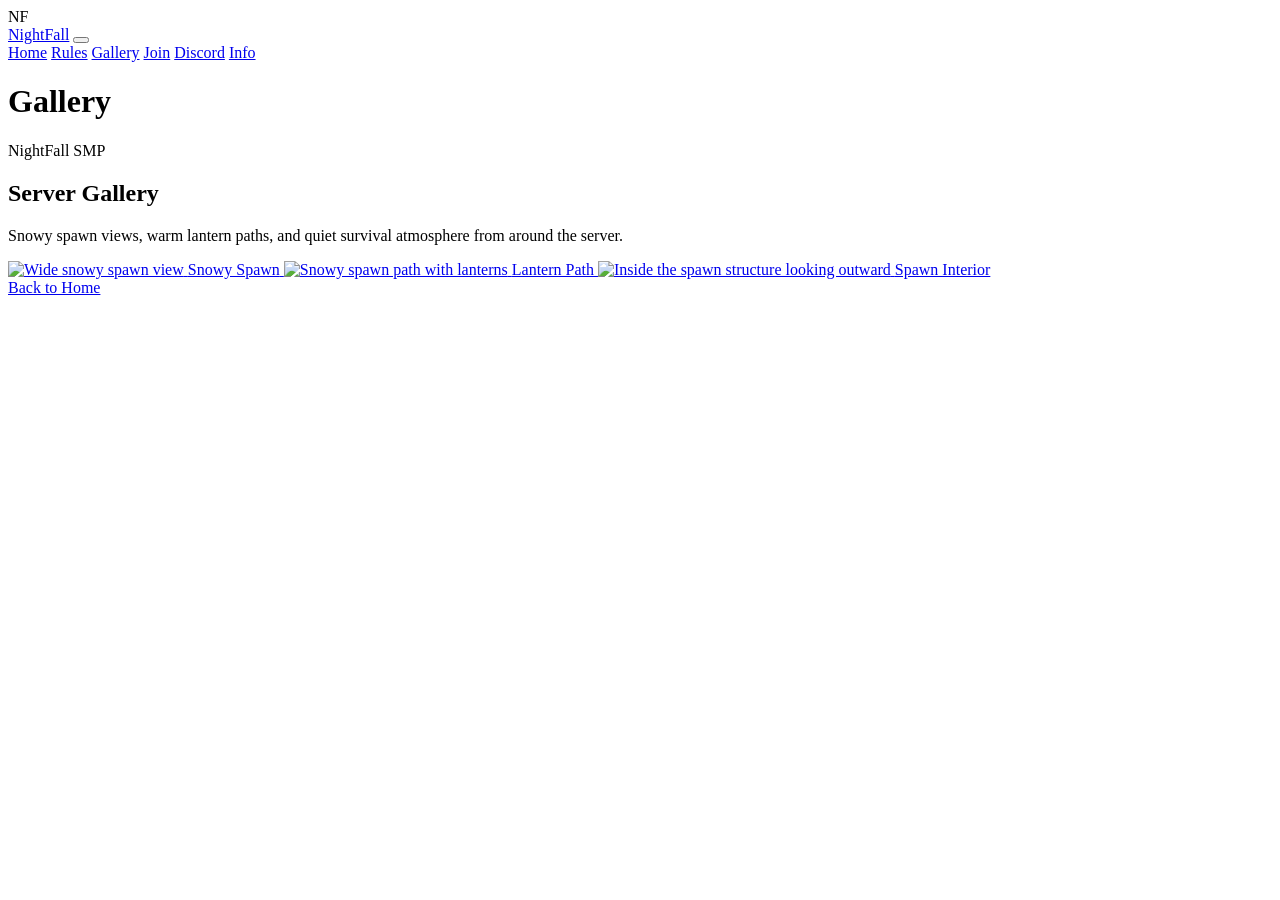
==== gallery.html @ 590a4389 "Add files via upload" ====
﻿<!DOCTYPE html>
<html lang="en">
<head>
    <meta charset="UTF-8">
    <meta name="viewport" content="width=device-width, initial-scale=1.0">
    <link rel="icon" type="image/png" href="favicon.png">
    <title>NightFall SMP Gallery</title>
    <link rel="stylesheet" href="style.css?v=4">
</head>
<body>

<div class="loader" id="loader" aria-hidden="true">
  <div class="loader-mark">NF</div>
  <div class="loader-bar"></div>
</div>

<div class="night-particles" aria-hidden="true">
  <span></span>
  <span></span>
  <span></span>
  <span></span>
  <span></span>
  <span></span>
  <span></span>
  <span></span>
  <span></span>
  <span></span>
</div>

<nav class="site-nav">
  <a href="index.html" class="nav-brand">NightFall</a>
  <button class="nav-toggle" aria-label="Open navigation" aria-expanded="false" onclick="toggleNav(this)">
    <span></span>
    <span></span>
    <span></span>
  </button>
  <div class="nav-links" id="nav-links">
    <a href="index.html">Home</a>
    <a href="rules.html">Rules</a>
    <a href="gallery.html">Gallery</a>
    <a href="index.html#join">Join</a>
    <a href="index.html#discord">Discord</a>
    <a href="index.html#info">Info</a>
  </div>
</nav>

<div class="container">

<h1>Gallery</h1>

<div class="gallery-hero">
    <p class="eyebrow">NightFall SMP</p>
    <h2>Server Gallery</h2>
    <p>Snowy spawn views, warm lantern paths, and quiet survival atmosphere from around the server.</p>
</div>

<div class="gallery-grid">
    <a class="gallery-card featured" href="gallery/snowy-spawn-wide.png" target="_blank">
        <img src="gallery/snowy-spawn-wide.png" alt="Wide snowy spawn view">
        <span>Snowy Spawn</span>
    </a>

    <a class="gallery-card" href="gallery/spawn-path.png" target="_blank">
        <img src="gallery/spawn-path.png" alt="Snowy spawn path with lanterns">
        <span>Lantern Path</span>
    </a>

    <a class="gallery-card" href="gallery/spawn-interior.png" target="_blank">
        <img src="gallery/spawn-interior.png" alt="Inside the spawn structure looking outward">
        <span>Spawn Interior</span>
    </a>
</div>

<a href="index.html" class="button">Back to Home</a>

</div>

<script>
window.addEventListener("load", function () {
    var loader = document.getElementById("loader");
    if (loader) {
        loader.classList.add("loaded");
    }
});

function toggleNav(button) {
    var navLinks = document.getElementById("nav-links");
    var isOpen = navLinks.classList.toggle("open");
    button.classList.toggle("open", isOpen);
    button.setAttribute("aria-expanded", isOpen);
}
</script>

</body>
</html>
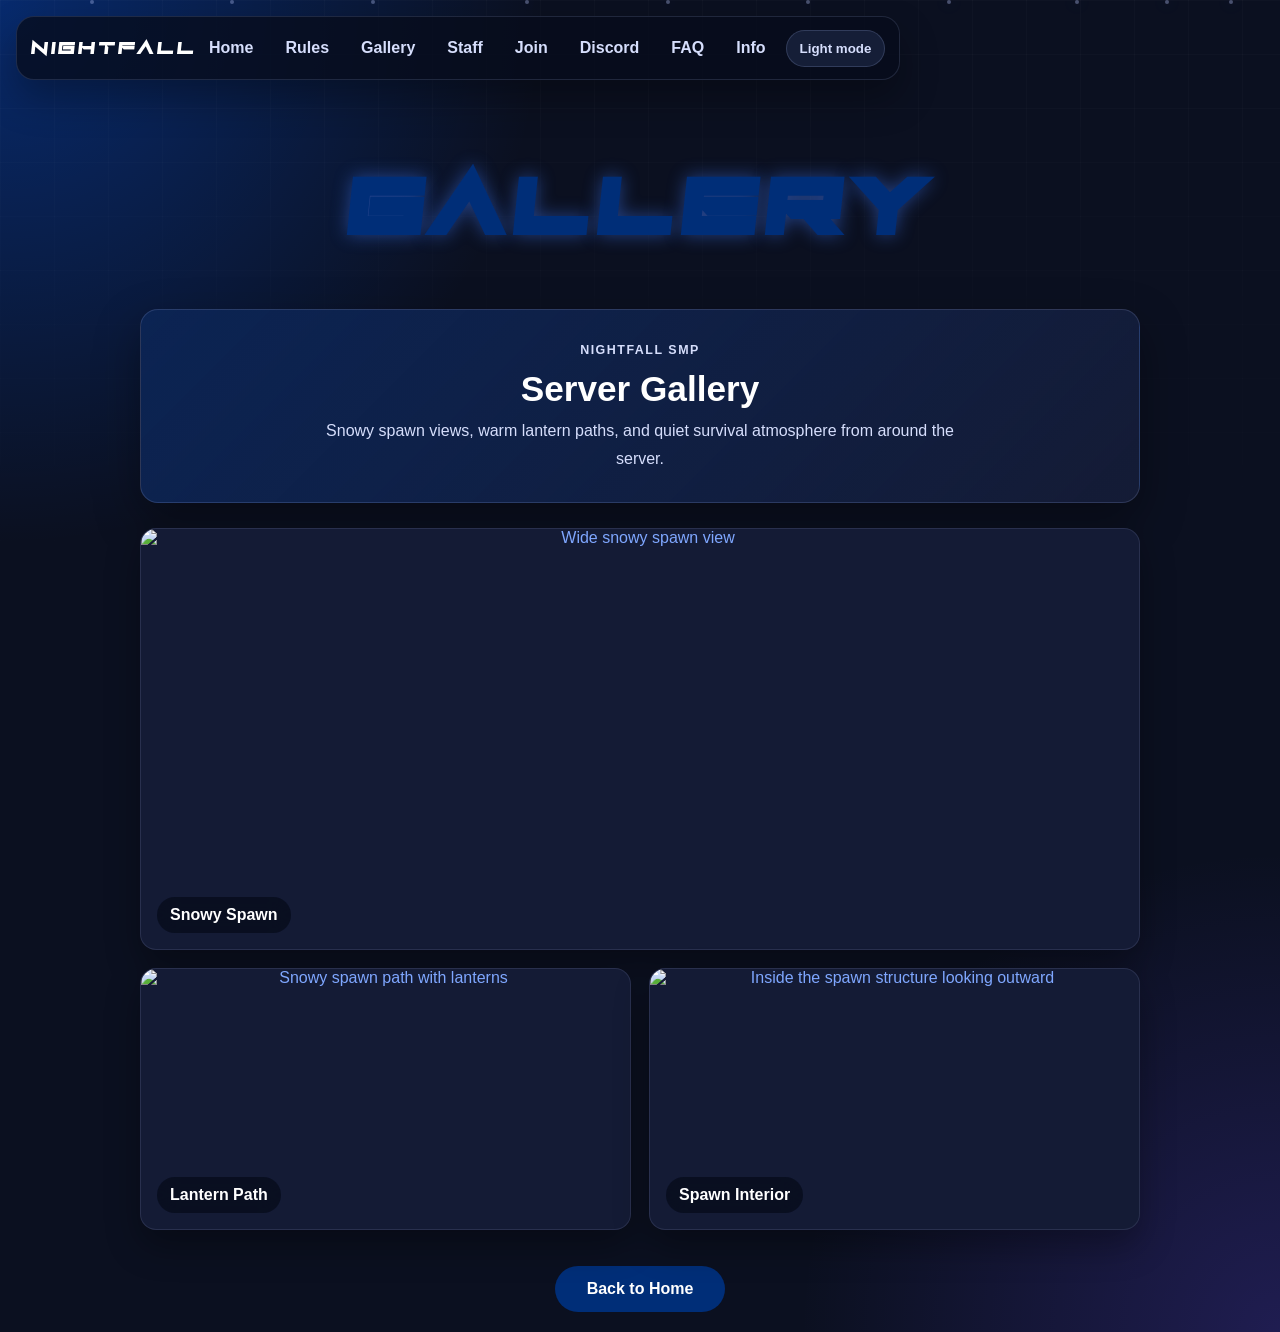
==== commit 3194f657: "Add files via upload" ====
--- a/gallery.html
+++ b/gallery.html
@@ -5,7 +5,7 @@
     <meta name="viewport" content="width=device-width, initial-scale=1.0">
     <link rel="icon" type="image/png" href="favicon.png">
     <title>NightFall SMP Gallery</title>
-    <link rel="stylesheet" href="style.css?v=4">
+    <link rel="stylesheet" href="style.css?v=12">
 </head>
 <body>
 
@@ -38,10 +38,13 @@
     <a href="index.html">Home</a>
     <a href="rules.html">Rules</a>
     <a href="gallery.html">Gallery</a>
+    <a href="staff.html">Staff</a>
     <a href="index.html#join">Join</a>
     <a href="index.html#discord">Discord</a>
+    <a href="index.html#faq">FAQ</a>
     <a href="index.html#info">Info</a>
   </div>
+  <button class="theme-toggle" type="button" onclick="toggleTheme(this)" aria-label="Switch to light theme">Light mode</button>
 </nav>
 
 <div class="container">
@@ -89,6 +92,24 @@
     button.classList.toggle("open", isOpen);
     button.setAttribute("aria-expanded", isOpen);
 }
+
+function applyTheme(theme) {
+    document.documentElement.setAttribute("data-theme", theme);
+    localStorage.setItem("nightfall-theme", theme);
+
+    document.querySelectorAll(".theme-toggle").forEach(function (button) {
+        var isLight = theme === "light";
+        button.textContent = isLight ? "Dark mode" : "Light mode";
+        button.setAttribute("aria-label", isLight ? "Switch to dark theme" : "Switch to light theme");
+    });
+}
+
+function toggleTheme() {
+    var currentTheme = document.documentElement.getAttribute("data-theme") || "dark";
+    applyTheme(currentTheme === "dark" ? "light" : "dark");
+}
+
+applyTheme(localStorage.getItem("nightfall-theme") || "dark");
 </script>
 
 </body>
--- a/style.css
+++ b/style.css
@@ -0,0 +1,1337 @@
+﻿@font-face {
+    font-family: 'ExcessV';
+    src: url('Excess V.otf') format('opentype');
+}
+
+body {
+    --music-bass: 0;
+    --music-volume: 0;
+    margin: 0;
+    min-height: 100vh;
+    background:
+        radial-gradient(circle at top left, rgba(0, 92, 255, calc(0.35 + var(--music-bass) * 0.65)), transparent calc(34rem + var(--music-bass) * 24rem)),
+        radial-gradient(circle at bottom right, rgba(104, 75, 255, calc(0.22 + var(--music-volume) * 0.7)), transparent calc(30rem + var(--music-volume) * 24rem)),
+        #0b1020;
+    color: white;
+    font-family: Arial, sans-serif;
+    text-align: center;
+    overflow-x: hidden;
+    animation: pageFade 700ms ease-out both;
+    transition: background-color 300ms ease;
+}
+
+html {
+    scroll-behavior: smooth;
+}
+
+body::before {
+    content: "";
+    position: fixed;
+    inset: 0;
+    pointer-events: none;
+    background-image:
+        linear-gradient(rgba(255,255,255,0.04) 1px, transparent 1px),
+        linear-gradient(90deg, rgba(255,255,255,0.04) 1px, transparent 1px);
+    background-size: 54px 54px;
+    mask-image: linear-gradient(to bottom, rgba(0,0,0,0.8), transparent 75%);
+    animation: driftGrid 18s linear infinite;
+    opacity: calc(0.72 + var(--music-volume) * 1.35);
+    filter: brightness(calc(1 + var(--music-bass) * 1.6));
+}
+
+body.music-playing::after {
+    content: "";
+    position: fixed;
+    inset: 0;
+    z-index: -1;
+    pointer-events: none;
+    background: radial-gradient(
+        circle at 50% 45%,
+        rgba(42, 145, 255, calc(0.16 + var(--music-bass) * 0.62)),
+        transparent 58%
+    );
+    transform: scale(calc(1 + var(--music-bass) * 0.2));
+    animation: musicFallbackPulse 1.1s ease-in-out infinite;
+}
+
+.music-visualizer {
+    position: fixed;
+    inset: auto 0 0;
+    z-index: 0;
+    height: 50vh;
+    display: flex;
+    align-items: end;
+    justify-content: space-around;
+    gap: 1vw;
+    padding: 0 3vw;
+    pointer-events: none;
+    opacity: 0;
+    overflow: hidden;
+    transition: opacity 300ms ease;
+}
+
+body.music-playing .music-visualizer {
+    opacity: 0.62;
+}
+
+.music-visualizer span {
+    --bar-level: 0;
+    width: 7vw;
+    max-width: 96px;
+    height: calc(8px + var(--bar-level) * 44vh);
+    border-radius: 8px 8px 0 0;
+    background: linear-gradient(to top, rgba(0, 46, 120, 0.08), rgba(44, 133, 255, 0.34), rgba(131, 210, 255, 0.7));
+    box-shadow: 0 0 calc(8px + var(--bar-level) * 34px) rgba(44, 133, 255, 0.55);
+    transform: scaleY(calc(0.22 + var(--bar-level) * 1.05));
+    transform-origin: bottom;
+    transition: height 70ms linear, transform 70ms linear;
+}
+
+.loader {
+    position: fixed;
+    inset: 0;
+    z-index: 100;
+    display: grid;
+    place-items: center;
+    gap: 18px;
+    align-content: center;
+    background:
+        radial-gradient(circle at center, rgba(0, 46, 120, 0.34), transparent 26rem),
+        #070c1c;
+    opacity: 1;
+    visibility: visible;
+    transition: opacity 500ms ease, visibility 500ms ease;
+}
+
+.loader.loaded {
+    opacity: 0;
+    visibility: hidden;
+}
+
+.loader-mark {
+    display: grid;
+    place-items: center;
+    width: 92px;
+    height: 92px;
+    border-radius: 50%;
+    border: 1px solid rgba(184, 199, 255, 0.24);
+    color: #d6defc;
+    font-family: 'ExcessV', sans-serif;
+    font-size: 2rem;
+    letter-spacing: 4px;
+    box-shadow: 0 0 42px rgba(65, 124, 255, 0.36);
+    animation: loaderPulse 1.2s ease-in-out infinite;
+}
+
+.loader-bar {
+    width: min(220px, 54vw);
+    height: 4px;
+    border-radius: 999px;
+    background: rgba(184, 199, 255, 0.16);
+    overflow: hidden;
+}
+
+.loader-bar::after {
+    content: "";
+    display: block;
+    width: 45%;
+    height: 100%;
+    border-radius: inherit;
+    background: linear-gradient(90deg, transparent, #7fa7ff, transparent);
+    animation: loaderSweep 1s ease-in-out infinite;
+}
+
+.night-particles {
+    position: fixed;
+    inset: 0;
+    z-index: -1;
+    pointer-events: none;
+    overflow: hidden;
+}
+
+.night-particles span {
+    position: absolute;
+    width: 4px;
+    height: 4px;
+    border-radius: 50%;
+    background: rgba(184, 199, 255, 0.78);
+    box-shadow: 0 0 18px rgba(127, 167, 255, 0.95);
+    animation: floatParticle 12s linear infinite;
+    opacity: calc(0.45 + var(--music-volume) * 2.4);
+    transform: scale(calc(1 + var(--music-bass) * 2.6));
+    filter: brightness(calc(1 + var(--music-volume) * 4));
+    box-shadow: 0 0 calc(18px + var(--music-bass) * 32px) rgba(127, 167, 255, 0.95);
+}
+
+.night-particles span:nth-child(1) {
+    left: 7%;
+    animation-delay: 0s;
+    animation-duration: 13s;
+}
+
+.night-particles span:nth-child(2) {
+    left: 18%;
+    animation-delay: 2s;
+    animation-duration: 16s;
+}
+
+.night-particles span:nth-child(3) {
+    left: 29%;
+    animation-delay: 5s;
+    animation-duration: 12s;
+}
+
+.night-particles span:nth-child(4) {
+    left: 41%;
+    animation-delay: 1s;
+    animation-duration: 18s;
+}
+
+.night-particles span:nth-child(5) {
+    left: 52%;
+    animation-delay: 7s;
+    animation-duration: 14s;
+}
+
+.night-particles span:nth-child(6) {
+    left: 63%;
+    animation-delay: 3s;
+    animation-duration: 17s;
+}
+
+.night-particles span:nth-child(7) {
+    left: 74%;
+    animation-delay: 6s;
+    animation-duration: 13s;
+}
+
+.night-particles span:nth-child(8) {
+    left: 84%;
+    animation-delay: 4s;
+    animation-duration: 19s;
+}
+
+.night-particles span:nth-child(9) {
+    left: 91%;
+    animation-delay: 8s;
+    animation-duration: 15s;
+}
+
+.night-particles span:nth-child(10) {
+    left: 96%;
+    animation-delay: 10s;
+    animation-duration: 20s;
+}
+
+.container {
+    max-width: 1000px;
+    margin: auto;
+    padding: 110px 20px 20px;
+    position: relative;
+    z-index: 1;
+}
+
+.site-nav {
+    position: fixed;
+    top: 16px;
+    left: 16px;
+    z-index: 20;
+    display: flex;
+    align-items: center;
+    justify-content: space-between;
+    width: fit-content;
+    max-width: calc(100% - 190px);
+    padding: 12px 14px;
+    border: 1px solid rgba(184, 199, 255, 0.14);
+    border-radius: 18px;
+    background: rgba(7, 12, 28, 0.78);
+    box-shadow: 0 18px 38px rgba(0,0,0,0.3);
+    backdrop-filter: blur(14px);
+    animation: fadeUp 700ms ease-out 220ms both;
+}
+
+.nav-brand {
+    color: white;
+    font-family: 'ExcessV', sans-serif;
+    font-size: 1.15rem;
+    letter-spacing: 3px;
+}
+
+.nav-links {
+    display: flex;
+    align-items: center;
+    flex-wrap: wrap;
+    gap: 8px;
+}
+
+.nav-links a {
+    color: #d6defc;
+    padding: 10px 12px;
+    border-radius: 999px;
+    font-weight: bold;
+    transition: background 180ms ease, color 180ms ease, transform 180ms ease;
+}
+
+.nav-links a:hover {
+    color: white;
+    background: rgba(127, 167, 255, 0.12);
+    text-decoration: none;
+    transform: translateY(-1px);
+}
+
+.nav-toggle {
+    display: none;
+    width: 44px;
+    height: 40px;
+    border: 0;
+    border-radius: 12px;
+    background: rgba(127, 167, 255, 0.12);
+    cursor: pointer;
+}
+
+.theme-toggle {
+    flex: 0 0 auto;
+    min-width: 96px;
+    margin-left: 8px;
+    padding: 10px 13px;
+    border: 1px solid rgba(184, 199, 255, 0.18);
+    border-radius: 999px;
+    background: rgba(127, 167, 255, 0.12);
+    color: #d6defc;
+    font-weight: bold;
+    cursor: pointer;
+    transition: background 180ms ease, color 180ms ease, transform 180ms ease;
+}
+
+.theme-toggle:hover {
+    color: white;
+    background: rgba(127, 167, 255, 0.22);
+    transform: translateY(-1px);
+}
+
+.nav-toggle span {
+    display: block;
+    width: 20px;
+    height: 2px;
+    margin: 5px auto;
+    border-radius: 999px;
+    background: white;
+    transition: transform 180ms ease, opacity 180ms ease;
+}
+
+.nav-toggle.open span:nth-child(1) {
+    transform: translateY(7px) rotate(45deg);
+}
+
+.nav-toggle.open span:nth-child(2) {
+    opacity: 0;
+}
+
+.nav-toggle.open span:nth-child(3) {
+    transform: translateY(-7px) rotate(-45deg);
+}
+
+h1 {
+    font-family: 'ExcessV', sans-serif;
+    font-size: 5rem;
+    color: #002e78;
+    letter-spacing: 10px;
+    text-shadow: 0 0 18px rgba(65, 124, 255, 0.45);
+    animation: titleRise 800ms ease-out both, titleGlow 3.4s ease-in-out infinite;
+}
+
+.subtitle {
+    color: #b8c7ff;
+    font-size: 1.2rem;
+    margin-bottom: 30px;
+    animation: fadeUp 800ms ease-out 180ms both;
+}
+
+.join-card {
+    display: grid;
+    grid-template-columns: minmax(0, 1fr) minmax(280px, 0.85fr);
+    gap: 22px;
+    align-items: center;
+    margin-bottom: 25px;
+    padding: 28px;
+    border-radius: 18px;
+    background:
+        linear-gradient(135deg, rgba(0, 46, 120, 0.42), rgba(20, 27, 53, 0.94)),
+        #141b35;
+    border: 1px solid rgba(184, 199, 255, 0.18);
+    box-shadow: 0 18px 45px rgba(0,0,0,0.35), inset 0 1px 0 rgba(255,255,255,0.06);
+    text-align: left;
+    animation: cardIn 700ms ease-out 250ms both;
+    overflow: hidden;
+    position: relative;
+}
+
+.join-card::after {
+    content: "";
+    position: absolute;
+    inset: auto -15% -55% 35%;
+    height: 180px;
+    background: radial-gradient(circle, rgba(127, 167, 255, 0.24), transparent 65%);
+    animation: pulseOrb 4.5s ease-in-out infinite;
+}
+
+.join-content,
+.join-actions {
+    position: relative;
+    z-index: 1;
+}
+
+.join-content h2 {
+    margin: 6px 0 10px;
+    font-size: 2.1rem;
+}
+
+.join-content p {
+    color: #d6defc;
+    line-height: 1.7;
+}
+
+.eyebrow,
+.ip-label {
+    color: #9eb8ff;
+    font-size: 0.78rem;
+    font-weight: bold;
+    letter-spacing: 0.12em;
+    text-transform: uppercase;
+}
+
+.join-actions {
+    display: grid;
+    gap: 14px;
+}
+
+.ip-box {
+    display: grid;
+    gap: 10px;
+    padding: 16px;
+    border-radius: 14px;
+    background: rgba(7, 12, 28, 0.68);
+    border: 1px solid rgba(184, 199, 255, 0.14);
+}
+
+.ip-box code {
+    color: white;
+    font-size: 1rem;
+    word-break: break-word;
+}
+
+.card {
+    background: #141b35;
+    border-radius: 15px;
+    padding: 25px;
+    margin-bottom: 25px;
+    box-shadow: 0 0 20px rgba(0,0,0,0.3);
+    border: 1px solid rgba(184, 199, 255, 0.08);
+    text-align: center;
+    animation: cardIn 700ms ease-out both;
+    transition: transform 220ms ease, box-shadow 220ms ease, border-color 220ms ease;
+}
+
+.card:nth-of-type(1) {
+    animation-delay: 260ms;
+}
+
+.card:nth-of-type(2) {
+    animation-delay: 380ms;
+}
+
+.card:nth-of-type(3) {
+    animation-delay: 500ms;
+}
+
+.card:nth-of-type(4) {
+    animation-delay: 620ms;
+}
+
+.card:nth-of-type(5) {
+    animation-delay: 740ms;
+}
+
+.card:hover {
+    transform: translateY(-6px);
+    border-color: rgba(184, 199, 255, 0.2);
+    box-shadow: 0 16px 35px rgba(0,0,0,0.38), 0 0 28px rgba(0,46,120,0.18);
+}
+
+img {
+    max-width: 100%;
+    border-radius: 12px;
+    transition: transform 260ms ease, filter 260ms ease;
+}
+
+a:hover img {
+    transform: scale(1.025);
+    filter: brightness(1.08);
+}
+
+iframe {
+    border-radius: 12px;
+    max-width: 100%;
+}
+
+.info {
+    line-height: 2;
+    font-size: 1.1rem;
+}
+
+.footer {
+    margin-top: 40px;
+    opacity: 0.7;
+    animation: fadeUp 700ms ease-out 850ms both;
+}
+
+.button {
+    display: inline-block;
+    padding: 14px 32px;
+    background: #002e78;
+    color: white;
+    text-decoration: none;
+    border-radius: 999px;
+    font-weight: bold;
+    margin-top: 10px;
+    border: 0;
+    cursor: pointer;
+    box-shadow: 0 0 0 rgba(67, 126, 255, 0);
+    transition: transform 180ms ease, box-shadow 180ms ease, background 180ms ease;
+}
+
+.button:hover,
+.music-button:hover,
+.copy-button:hover {
+    background: #0b4fb8;
+    box-shadow: 0 10px 24px rgba(0, 46, 120, 0.35);
+    text-decoration: none;
+    transform: translateY(-2px);
+}
+
+.music-button {
+    position: fixed;
+    top: 16px;
+    right: 16px;
+    z-index: 25;
+    padding: 12px 18px;
+    background: rgba(0, 46, 120, 0.9);
+    color: white;
+    border: 1px solid rgba(184, 199, 255, 0.18);
+    border-radius: 999px;
+    cursor: pointer;
+    font-weight: bold;
+    backdrop-filter: blur(10px);
+    animation: fadeUp 700ms ease-out 500ms both;
+    transition: transform 180ms ease, box-shadow 180ms ease, background 180ms ease;
+}
+
+.copy-button {
+    width: fit-content;
+    padding: 11px 18px;
+    background: #002e78;
+    color: white;
+    border: 0;
+    border-radius: 999px;
+    cursor: pointer;
+    font-weight: bold;
+    transition: transform 180ms ease, box-shadow 180ms ease, background 180ms ease;
+}
+
+.copy-button.small {
+    flex: 0 0 auto;
+    padding: 9px 15px;
+    margin-left: 12px;
+}
+
+.copy-button.copied {
+    background: #1f9d61;
+}
+
+.info-ip-row {
+    display: flex;
+    align-items: center;
+    justify-content: center;
+    gap: 8px;
+    flex-wrap: wrap;
+}
+
+.info-ip-row p {
+    margin: 0;
+}
+
+.discord-button {
+    display: block;
+    width: fit-content;
+    margin: 0 auto 22px;
+    background: #5865f2;
+}
+
+.discord-button:hover {
+    background: #4752c4;
+}
+
+#discord iframe {
+    display: block;
+    width: min(350px, 100%);
+    margin: 0 auto;
+}
+
+.faq-section {
+    text-align: left;
+}
+
+.faq-section > h2,
+.faq-section > .eyebrow {
+    text-align: center;
+}
+
+.faq-list {
+    display: grid;
+    gap: 12px;
+    margin-top: 22px;
+}
+
+.faq-list details {
+    border: 1px solid rgba(184, 199, 255, 0.12);
+    border-radius: 12px;
+    background: rgba(7, 12, 28, 0.52);
+    overflow: hidden;
+    transition: border-color 180ms ease, background 180ms ease;
+}
+
+.faq-list details[open] {
+    border-color: rgba(127, 167, 255, 0.38);
+    background: rgba(7, 12, 28, 0.72);
+}
+
+.faq-list summary {
+    position: relative;
+    padding: 18px 52px 18px 18px;
+    color: white;
+    font-weight: bold;
+    cursor: pointer;
+    list-style: none;
+}
+
+.faq-list summary::-webkit-details-marker {
+    display: none;
+}
+
+.faq-list summary::after {
+    content: "+";
+    position: absolute;
+    top: 50%;
+    right: 18px;
+    width: 26px;
+    height: 26px;
+    display: grid;
+    place-items: center;
+    border-radius: 50%;
+    background: rgba(127, 167, 255, 0.14);
+    transform: translateY(-50%);
+    transition: transform 180ms ease, background 180ms ease;
+}
+
+.faq-list details[open] summary::after {
+    transform: translateY(-50%) rotate(45deg);
+    background: rgba(127, 167, 255, 0.28);
+}
+
+.faq-list details p {
+    margin: 0;
+    padding: 0 18px 18px;
+    color: #d6defc;
+    line-height: 1.7;
+}
+
+.faq-list code {
+    color: #b8c7ff;
+}
+
+[data-theme="light"] body {
+    background:
+        radial-gradient(circle at top left, rgba(57, 119, 218, calc(0.16 + var(--music-bass) * 0.38)), transparent calc(34rem + var(--music-bass) * 20rem)),
+        radial-gradient(circle at bottom right, rgba(120, 103, 230, calc(0.14 + var(--music-volume) * 0.35)), transparent calc(30rem + var(--music-volume) * 20rem)),
+        #edf2fb;
+    color: #11182a;
+}
+
+[data-theme="light"] body::before {
+    background-image:
+        linear-gradient(rgba(17, 24, 42, 0.05) 1px, transparent 1px),
+        linear-gradient(90deg, rgba(17, 24, 42, 0.05) 1px, transparent 1px);
+}
+
+[data-theme="light"] .site-nav,
+[data-theme="light"] .nav-links {
+    background: rgba(248, 250, 255, 0.94);
+    border-color: rgba(30, 65, 130, 0.16);
+}
+
+[data-theme="light"] .nav-brand,
+[data-theme="light"] .nav-links a,
+[data-theme="light"] .theme-toggle {
+    color: #18305f;
+}
+
+[data-theme="light"] .nav-toggle span {
+    background: #18305f;
+}
+
+[data-theme="light"] .nav-links a:hover,
+[data-theme="light"] .theme-toggle:hover {
+    color: #002e78;
+    background: rgba(0, 46, 120, 0.09);
+}
+
+[data-theme="light"] h1 {
+    color: #064da8;
+}
+
+[data-theme="light"] .subtitle,
+[data-theme="light"] .eyebrow,
+[data-theme="light"] .ip-label {
+    color: #315b9f;
+}
+
+[data-theme="light"] .card,
+[data-theme="light"] .join-card,
+[data-theme="light"] .rules-hero,
+[data-theme="light"] .gallery-hero,
+[data-theme="light"] .gallery-card {
+    background: rgba(255, 255, 255, 0.92);
+    color: #11182a;
+    border-color: rgba(30, 65, 130, 0.14);
+    box-shadow: 0 16px 35px rgba(47, 66, 110, 0.13);
+}
+
+[data-theme="light"] .join-card,
+[data-theme="light"] .rules-hero,
+[data-theme="light"] .gallery-hero {
+    background:
+        linear-gradient(135deg, rgba(39, 105, 204, 0.12), rgba(255, 255, 255, 0.94)),
+        #ffffff;
+}
+
+[data-theme="light"] .join-content p,
+[data-theme="light"] .rules-hero p,
+[data-theme="light"] .gallery-hero p,
+[data-theme="light"] .rules-card ul,
+[data-theme="light"] .faq-list details p {
+    color: #34425f;
+}
+
+[data-theme="light"] .ip-box,
+[data-theme="light"] .rules-card ol > li,
+[data-theme="light"] .faq-list details,
+[data-theme="light"] .rules-hero span {
+    background: #f1f5fc;
+    color: #11182a;
+    border-color: rgba(30, 65, 130, 0.13);
+}
+
+[data-theme="light"] .ip-box code,
+[data-theme="light"] .faq-list summary {
+    color: #11182a;
+}
+
+[data-theme="light"] .faq-list code {
+    color: #064da8;
+}
+
+[data-theme="light"] .night-particles span {
+    background: rgba(44, 91, 168, 0.5);
+}
+
+.rules-hero {
+    margin-bottom: 25px;
+    padding: 30px;
+    border-radius: 18px;
+    background:
+        linear-gradient(135deg, rgba(0, 46, 120, 0.45), rgba(20, 27, 53, 0.9)),
+        #141b35;
+    border: 1px solid rgba(184, 199, 255, 0.16);
+    box-shadow: 0 18px 45px rgba(0,0,0,0.35);
+    animation: cardIn 700ms ease-out 250ms both;
+}
+
+.rules-hero h2 {
+    margin: 8px 0;
+    font-size: 2.2rem;
+}
+
+.rules-hero p {
+    max-width: 640px;
+    margin: 0 auto 16px;
+    color: #d6defc;
+    line-height: 1.7;
+}
+
+.rules-hero span {
+    display: inline-block;
+    padding: 8px 13px;
+    border-radius: 999px;
+    background: rgba(7, 12, 28, 0.62);
+    color: #b8c7ff;
+    font-size: 0.9rem;
+}
+
+.rules-card {
+    text-align: left;
+}
+
+.rules-card h2 {
+    text-align: center;
+    margin-top: 0;
+}
+
+.rules-card ol {
+    display: grid;
+    gap: 14px;
+    padding-left: 0;
+    list-style: none;
+    counter-reset: rules;
+}
+
+.rules-card ol > li {
+    position: relative;
+    padding: 18px 18px 18px 64px;
+    border-radius: 14px;
+    background: rgba(7, 12, 28, 0.52);
+    border: 1px solid rgba(184, 199, 255, 0.1);
+    counter-increment: rules;
+}
+
+.rules-card ol > li::before {
+    content: counter(rules);
+    position: absolute;
+    top: 16px;
+    left: 18px;
+    display: grid;
+    place-items: center;
+    width: 30px;
+    height: 30px;
+    border-radius: 50%;
+    background: #002e78;
+    color: white;
+    font-weight: bold;
+    box-shadow: 0 0 18px rgba(0, 46, 120, 0.45);
+}
+
+.rules-card ul {
+    padding-left: 20px;
+    color: #d6defc;
+}
+
+.card ol {
+    line-height: 1.8;
+    text-align: left;
+}
+
+.card ul {
+    margin-top: 8px;
+    margin-bottom: 12px;
+}
+
+.card li {
+    margin-bottom: 10px;
+}
+
+a {
+    color: #7fa7ff;
+    text-decoration: none;
+}
+
+a:hover {
+    text-decoration: underline;
+}
+
+@keyframes pageFade {
+    from {
+        opacity: 0;
+    }
+    to {
+        opacity: 1;
+    }
+}
+
+@keyframes titleRise {
+    from {
+        opacity: 0;
+        transform: translateY(22px) scale(0.96);
+    }
+    to {
+        opacity: 1;
+        transform: translateY(0) scale(1);
+    }
+}
+
+@keyframes titleGlow {
+    0%, 100% {
+        text-shadow: 0 0 16px rgba(65, 124, 255, 0.35);
+    }
+    50% {
+        text-shadow: 0 0 28px rgba(65, 124, 255, 0.72);
+    }
+}
+
+@keyframes fadeUp {
+    from {
+        opacity: 0;
+        transform: translateY(14px);
+    }
+    to {
+        opacity: 1;
+        transform: translateY(0);
+    }
+}
+
+@keyframes cardIn {
+    from {
+        opacity: 0;
+        transform: translateY(28px);
+    }
+    to {
+        opacity: 1;
+        transform: translateY(0);
+    }
+}
+
+@keyframes driftGrid {
+    from {
+        background-position: 0 0;
+    }
+    to {
+        background-position: 54px 54px;
+    }
+}
+
+@keyframes loaderPulse {
+    0%, 100% {
+        transform: scale(1);
+        opacity: 0.84;
+    }
+    50% {
+        transform: scale(1.07);
+        opacity: 1;
+    }
+}
+
+@keyframes loaderSweep {
+    from {
+        transform: translateX(-110%);
+    }
+    to {
+        transform: translateX(240%);
+    }
+}
+
+@keyframes floatParticle {
+    from {
+        opacity: 0;
+        transform: translateY(110vh) scale(0.65);
+    }
+    15% {
+        opacity: 1;
+    }
+    80% {
+        opacity: 0.8;
+    }
+    to {
+        opacity: 0;
+        transform: translateY(-12vh) scale(1.25);
+    }
+}
+
+@keyframes pulseOrb {
+    0%, 100% {
+        opacity: 0.55;
+        transform: scale(1);
+    }
+    50% {
+        opacity: 0.9;
+        transform: scale(1.12);
+    }
+}
+
+@keyframes musicFallbackPulse {
+    0%, 100% {
+        opacity: 0.55;
+    }
+    50% {
+        opacity: 1;
+    }
+}
+
+@media (max-width: 700px) {
+    h1 {
+        font-size: 3rem;
+        letter-spacing: 4px;
+    }
+
+    .join-card {
+        grid-template-columns: 1fr;
+        padding: 22px;
+        text-align: center;
+    }
+
+    .copy-button {
+        justify-self: center;
+    }
+
+    .music-button {
+        top: 16px;
+        right: 16px;
+        padding: 10px 14px;
+        font-size: 0.82rem;
+    }
+
+    .container {
+        padding: 104px 16px 16px;
+    }
+
+    .site-nav {
+        top: 16px;
+        align-items: flex-start;
+        border-radius: 16px;
+        left: 16px;
+        width: calc(100% - 142px);
+        max-width: none;
+        min-height: 40px;
+        padding: 10px;
+        box-sizing: border-box;
+    }
+
+    .theme-toggle {
+        min-width: 42px;
+        width: 42px;
+        height: 40px;
+        margin-left: 6px;
+        padding: 0;
+        overflow: hidden;
+        font-size: 0;
+    }
+
+    .theme-toggle::before {
+        content: "";
+        display: block;
+        width: 16px;
+        height: 16px;
+        margin: auto;
+        border: 2px solid currentColor;
+        border-radius: 50%;
+        box-shadow: inset -6px -3px 0 currentColor;
+    }
+
+    [data-theme="light"] .theme-toggle::before {
+        box-shadow: inset 0 0 0 currentColor;
+    }
+
+    .nav-brand {
+        font-size: 0.95rem;
+        letter-spacing: 2px;
+        line-height: 40px;
+    }
+
+    .nav-toggle {
+        display: block;
+    }
+
+    .nav-links {
+        position: absolute;
+        top: calc(100% + 10px);
+        left: 0;
+        right: 0;
+        display: grid;
+        gap: 6px;
+        padding: 10px;
+        border: 1px solid rgba(184, 199, 255, 0.14);
+        border-radius: 16px;
+        background: rgba(7, 12, 28, 0.94);
+        box-shadow: 0 18px 38px rgba(0,0,0,0.3);
+        opacity: 0;
+        pointer-events: none;
+        transform: translateY(-8px);
+        transition: opacity 180ms ease, transform 180ms ease;
+    }
+
+    .nav-links.open {
+        opacity: 1;
+        pointer-events: auto;
+        transform: translateY(0);
+    }
+
+    .nav-links a {
+        text-align: left;
+    }
+
+    .info-ip-row {
+        display: grid;
+    }
+
+    .copy-button.small {
+        margin-left: 0;
+        justify-self: center;
+    }
+
+    .rules-hero {
+        padding: 22px;
+    }
+
+    .rules-card ol > li {
+        padding: 60px 16px 16px;
+    }
+
+    .rules-card ol > li::before {
+        top: 16px;
+        left: 16px;
+    }
+}
+
+@media (prefers-reduced-motion: reduce) {
+    *,
+    *::before,
+    *::after {
+        animation-duration: 1ms !important;
+        animation-iteration-count: 1 !important;
+        scroll-behavior: auto !important;
+        transition-duration: 1ms !important;
+    }
+
+    body.music-playing::after {
+        animation: none;
+    }
+}
+
+.gallery-hero {
+    margin-bottom: 25px;
+    padding: 30px;
+    border-radius: 18px;
+    background:
+        linear-gradient(135deg, rgba(0, 46, 120, 0.45), rgba(20, 27, 53, 0.9)),
+        #141b35;
+    border: 1px solid rgba(184, 199, 255, 0.16);
+    box-shadow: 0 18px 45px rgba(0,0,0,0.35);
+    animation: cardIn 700ms ease-out 250ms both;
+}
+
+.gallery-hero h2 {
+    margin: 8px 0;
+    font-size: 2.2rem;
+}
+
+.gallery-hero p {
+    max-width: 650px;
+    margin: 0 auto;
+    color: #d6defc;
+    line-height: 1.7;
+}
+
+.gallery-grid {
+    display: grid;
+    grid-template-columns: repeat(2, minmax(0, 1fr));
+    gap: 18px;
+    margin-bottom: 26px;
+}
+
+.gallery-card {
+    position: relative;
+    min-height: 260px;
+    overflow: hidden;
+    border-radius: 16px;
+    border: 1px solid rgba(184, 199, 255, 0.12);
+    background: #141b35;
+    box-shadow: 0 16px 35px rgba(0,0,0,0.32);
+    animation: cardIn 700ms ease-out both;
+}
+
+.gallery-card.featured {
+    grid-column: 1 / -1;
+    min-height: 420px;
+}
+
+.gallery-card img {
+    width: 100%;
+    height: 100%;
+    object-fit: cover;
+    display: block;
+    border-radius: 0;
+}
+
+.gallery-card span {
+    position: absolute;
+    left: 16px;
+    bottom: 16px;
+    padding: 9px 13px;
+    border-radius: 999px;
+    background: rgba(7, 12, 28, 0.78);
+    color: white;
+    font-weight: bold;
+    backdrop-filter: blur(10px);
+}
+
+.gallery-card:hover {
+    text-decoration: none;
+}
+
+.gallery-card:hover img {
+    transform: scale(1.035);
+    filter: brightness(1.08);
+}
+
+.staff-hero {
+    margin-bottom: 25px;
+    padding: 30px;
+    border-radius: 18px;
+    background:
+        linear-gradient(135deg, rgba(0, 46, 120, 0.45), rgba(20, 27, 53, 0.9)),
+        #141b35;
+    border: 1px solid rgba(184, 199, 255, 0.16);
+    box-shadow: 0 18px 45px rgba(0,0,0,0.35);
+    animation: cardIn 700ms ease-out 250ms both;
+}
+
+.staff-hero h2 {
+    margin: 8px 0;
+    font-size: 2.2rem;
+}
+
+.staff-hero p {
+    max-width: 650px;
+    margin: 0 auto;
+    color: #d6defc;
+    line-height: 1.7;
+}
+
+.staff-grid {
+    display: grid;
+    grid-template-columns: repeat(auto-fit, minmax(260px, 1fr));
+    gap: 20px;
+    margin-bottom: 26px;
+}
+
+.staff-card {
+    display: grid;
+    justify-items: center;
+    gap: 18px;
+    padding: 22px;
+    border-radius: 18px;
+    border: 1px solid rgba(184, 199, 255, 0.16);
+    background: rgba(20, 27, 53, 0.82);
+    box-shadow: 0 16px 35px rgba(0,0,0,0.32);
+    animation: cardIn 700ms ease-out both;
+}
+
+.staff-card-heading h2 {
+    margin: 0 0 6px;
+}
+
+.staff-card-heading p {
+    margin: 0;
+    color: #c8d2ff;
+}
+
+.staff-card iframe {
+    width: min(300px, 100%);
+    height: 400px;
+    border: 0;
+    border-radius: 14px;
+    background: rgba(7, 12, 28, 0.55);
+}
+
+.staff-placeholder {
+    display: grid;
+    place-items: center;
+    align-content: center;
+    width: min(300px, 100%);
+    min-height: 400px;
+    border-radius: 14px;
+    background:
+        radial-gradient(circle at top, rgba(78, 111, 255, 0.24), transparent 42%),
+        rgba(7, 12, 28, 0.55);
+    border: 1px solid rgba(184, 199, 255, 0.12);
+}
+
+.staff-placeholder span {
+    display: grid;
+    place-items: center;
+    width: 86px;
+    height: 86px;
+    margin-bottom: 14px;
+    border-radius: 50%;
+    background: rgba(78, 111, 255, 0.18);
+    border: 1px solid rgba(184, 199, 255, 0.25);
+    color: white;
+    font-size: 1.6rem;
+    font-weight: 900;
+    letter-spacing: 2px;
+}
+
+.staff-placeholder p {
+    margin: 0;
+    color: #c8d2ff;
+}
+
+.staff-discord {
+    width: min(300px, 100%);
+    padding: 12px 14px;
+    border-radius: 12px;
+    background: rgba(88, 101, 242, 0.14);
+    border: 1px solid rgba(88, 101, 242, 0.28);
+}
+
+.staff-discord span {
+    display: block;
+    margin-bottom: 4px;
+    color: #9eadff;
+    font-size: 0.78rem;
+    font-weight: 800;
+    text-transform: uppercase;
+}
+
+.staff-discord a {
+    display: inline-flex;
+    justify-content: center;
+    width: 100%;
+    padding: 10px 12px;
+    border-radius: 999px;
+    background: rgba(88, 101, 242, 0.72);
+    color: white;
+    font-weight: 800;
+    text-decoration: none;
+    box-sizing: border-box;
+    transition: transform 180ms ease, background 180ms ease;
+}
+
+.staff-discord a:hover {
+    transform: translateY(-2px);
+    background: rgba(106, 118, 255, 0.9);
+}
+
+.staff-discord p {
+    margin: 0;
+    color: #eef2ff;
+    font-weight: 700;
+    word-break: break-word;
+}
+
+@media (max-width: 700px) {
+    .gallery-hero {
+        padding: 22px;
+    }
+
+    .staff-hero {
+        padding: 22px;
+    }
+
+    .gallery-grid {
+        grid-template-columns: 1fr;
+    }
+
+    .gallery-card,
+    .gallery-card.featured {
+        grid-column: auto;
+        min-height: 240px;
+    }
+}
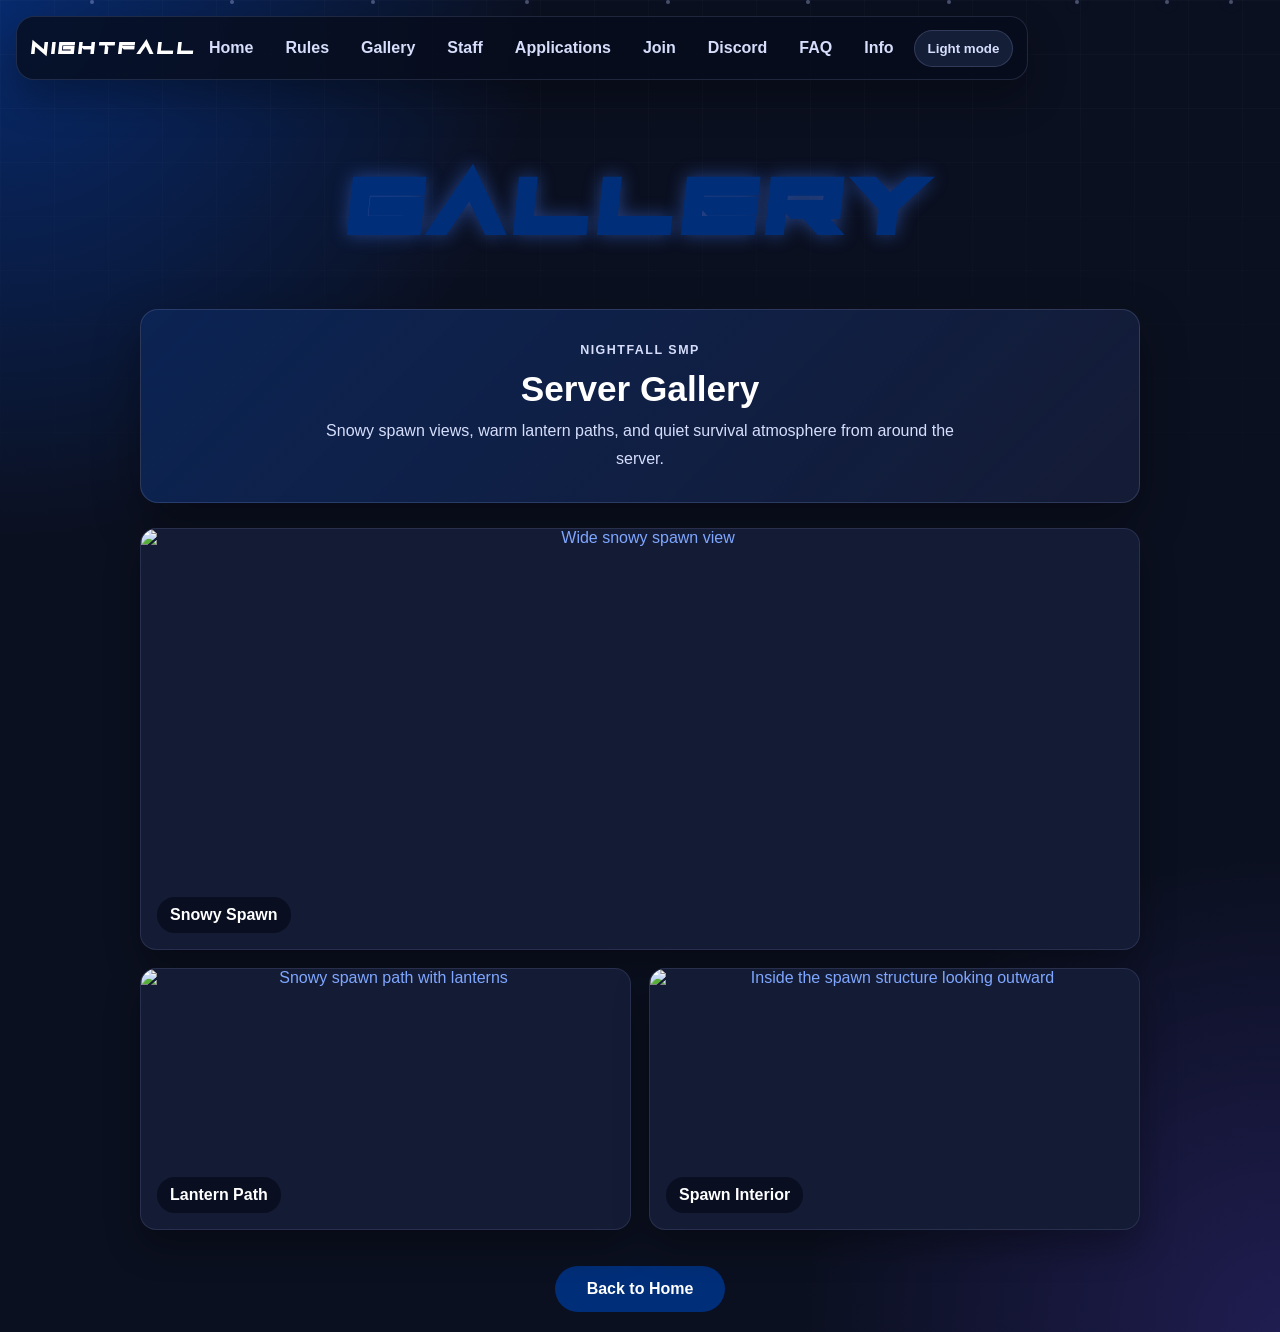
==== commit 58592b9b: "Add files via upload" ====
--- a/gallery.html
+++ b/gallery.html
@@ -5,7 +5,26 @@
     <meta name="viewport" content="width=device-width, initial-scale=1.0">
     <link rel="icon" type="image/png" href="favicon.png">
     <title>NightFall SMP Gallery</title>
-    <link rel="stylesheet" href="style.css?v=12">
+    <meta name="description" content="View snowy spawn screenshots and server images from NightFall SMP.">
+    <meta name="theme-color" content="#0b4dff">
+    <meta property="og:type" content="website">
+    <meta property="og:site_name" content="NightFall SMP">
+    <meta property="og:title" content="NightFall SMP Gallery">
+    <meta property="og:description" content="Snowy spawn views and server screenshots from NightFall SMP.">
+    <meta property="og:url" content="https://nightfall-smp.github.io/NFSMP/gallery.html">
+    <meta property="og:image" content="https://nightfall-smp.github.io/NFSMP/gallery/snowy-spawn-wide.png">
+    <meta name="twitter:card" content="summary_large_image">
+    <meta name="twitter:title" content="NightFall SMP Gallery">
+    <meta name="twitter:description" content="Snowy spawn views and server screenshots from NightFall SMP.">
+    <meta name="twitter:image" content="https://nightfall-smp.github.io/NFSMP/gallery/snowy-spawn-wide.png">
+    <script async src="https://www.googletagmanager.com/gtag/js?id=G-NENJTHFPX1"></script>
+    <script>
+      window.dataLayer = window.dataLayer || [];
+      function gtag(){dataLayer.push(arguments);}
+      gtag('js', new Date());
+      gtag('config', 'G-NENJTHFPX1');
+    </script>
+    <link rel="stylesheet" href="style.css?v=16">
 </head>
 <body>
 
@@ -39,6 +58,7 @@
     <a href="rules.html">Rules</a>
     <a href="gallery.html">Gallery</a>
     <a href="staff.html">Staff</a>
+    <a href="applications.html">Applications</a>
     <a href="index.html#join">Join</a>
     <a href="index.html#discord">Discord</a>
     <a href="index.html#faq">FAQ</a>
--- a/style.css
+++ b/style.css
@@ -1223,6 +1223,63 @@
     animation: cardIn 700ms ease-out both;
 }
 
+.staff-banner-wrap {
+    position: relative;
+    width: 100%;
+    overflow: hidden;
+    border-radius: 14px;
+    border: 1px solid rgba(184, 199, 255, 0.16);
+    background: rgba(7, 12, 28, 0.55);
+}
+
+.staff-banner-wrap::after {
+    content: "";
+    position: absolute;
+    inset: 0;
+    background:
+        linear-gradient(90deg, rgba(7, 12, 28, 0.82), rgba(7, 12, 28, 0.3) 56%, rgba(7, 12, 28, 0.78)),
+        linear-gradient(0deg, rgba(7, 12, 28, 0.72), transparent 68%);
+    pointer-events: none;
+}
+
+.staff-banner {
+    width: 100%;
+    height: 92px;
+    object-fit: cover;
+    display: block;
+}
+
+.staff-banner-text {
+    position: absolute;
+    inset: 0;
+    z-index: 1;
+    display: grid;
+    align-content: center;
+    justify-items: center;
+    padding: 14px 18px;
+    text-align: center;
+}
+
+.staff-banner-text h2 {
+    margin: 0;
+    color: #ffffff;
+    font-family: 'ExcessV', sans-serif;
+    font-size: clamp(0.95rem, 3.6vw, 1.18rem);
+    letter-spacing: 1px;
+    max-width: 100%;
+    overflow-wrap: anywhere;
+    text-shadow: 0 0 14px rgba(34, 103, 255, 0.85), 0 2px 10px rgba(0,0,0,0.65);
+}
+
+.staff-banner-text p {
+    margin: 6px 0 0;
+    color: #c8d2ff;
+    font-size: 1rem;
+    font-weight: 400;
+    letter-spacing: 0;
+    text-shadow: 0 1px 6px rgba(0,0,0,0.55);
+}
+
 .staff-card-heading h2 {
     margin: 0 0 6px;
 }
@@ -1292,9 +1349,11 @@
 
 .staff-discord a {
     display: inline-flex;
+    align-items: center;
+    gap: 10px;
     justify-content: center;
     width: 100%;
-    padding: 10px 12px;
+    padding: 8px 12px 8px 8px;
     border-radius: 999px;
     background: rgba(88, 101, 242, 0.72);
     color: white;
@@ -1304,6 +1363,23 @@
     transition: transform 180ms ease, background 180ms ease;
 }
 
+.staff-discord a img {
+    width: 34px;
+    height: 34px;
+    object-fit: cover;
+    border-radius: 50%;
+    border: 2px solid rgba(255,255,255,0.35);
+    background: rgba(7, 12, 28, 0.45);
+    flex: 0 0 auto;
+}
+
+.staff-discord a span {
+    margin: 0;
+    color: white;
+    font-size: 0.92rem;
+    text-transform: none;
+}
+
 .staff-discord a:hover {
     transform: translateY(-2px);
     background: rgba(106, 118, 255, 0.9);
@@ -1316,13 +1392,66 @@
     word-break: break-word;
 }
 
+.applications-hero {
+    margin-bottom: 25px;
+    padding: 30px;
+    border-radius: 18px;
+    background:
+        linear-gradient(135deg, rgba(0, 46, 120, 0.45), rgba(20, 27, 53, 0.9)),
+        #141b35;
+    border: 1px solid rgba(184, 199, 255, 0.16);
+    box-shadow: 0 18px 45px rgba(0,0,0,0.35);
+    animation: cardIn 700ms ease-out 250ms both;
+}
+
+.applications-hero h2 {
+    margin: 8px 0;
+    font-size: 2.2rem;
+}
+
+.applications-hero p {
+    max-width: 720px;
+    margin: 0 auto 18px;
+    color: #d6defc;
+    line-height: 1.7;
+}
+
+.application-form-card {
+    overflow: hidden;
+    margin-bottom: 26px;
+    padding: 12px;
+    border-radius: 18px;
+    border: 1px solid rgba(184, 199, 255, 0.16);
+    background: rgba(20, 27, 53, 0.82);
+    box-shadow: 0 16px 35px rgba(0,0,0,0.32);
+    animation: cardIn 700ms ease-out both;
+}
+
+.application-form-card iframe {
+    display: block;
+    width: 100%;
+    min-height: 760px;
+    border: 0;
+    border-radius: 12px;
+    background: white;
+}
+
 @media (max-width: 700px) {
     .gallery-hero {
         padding: 22px;
     }
 
-    .staff-hero {
+    .staff-hero,
+    .applications-hero {
         padding: 22px;
+    }
+
+    .application-form-card {
+        padding: 8px;
+    }
+
+    .application-form-card iframe {
+        min-height: 720px;
     }
 
     .gallery-grid {
